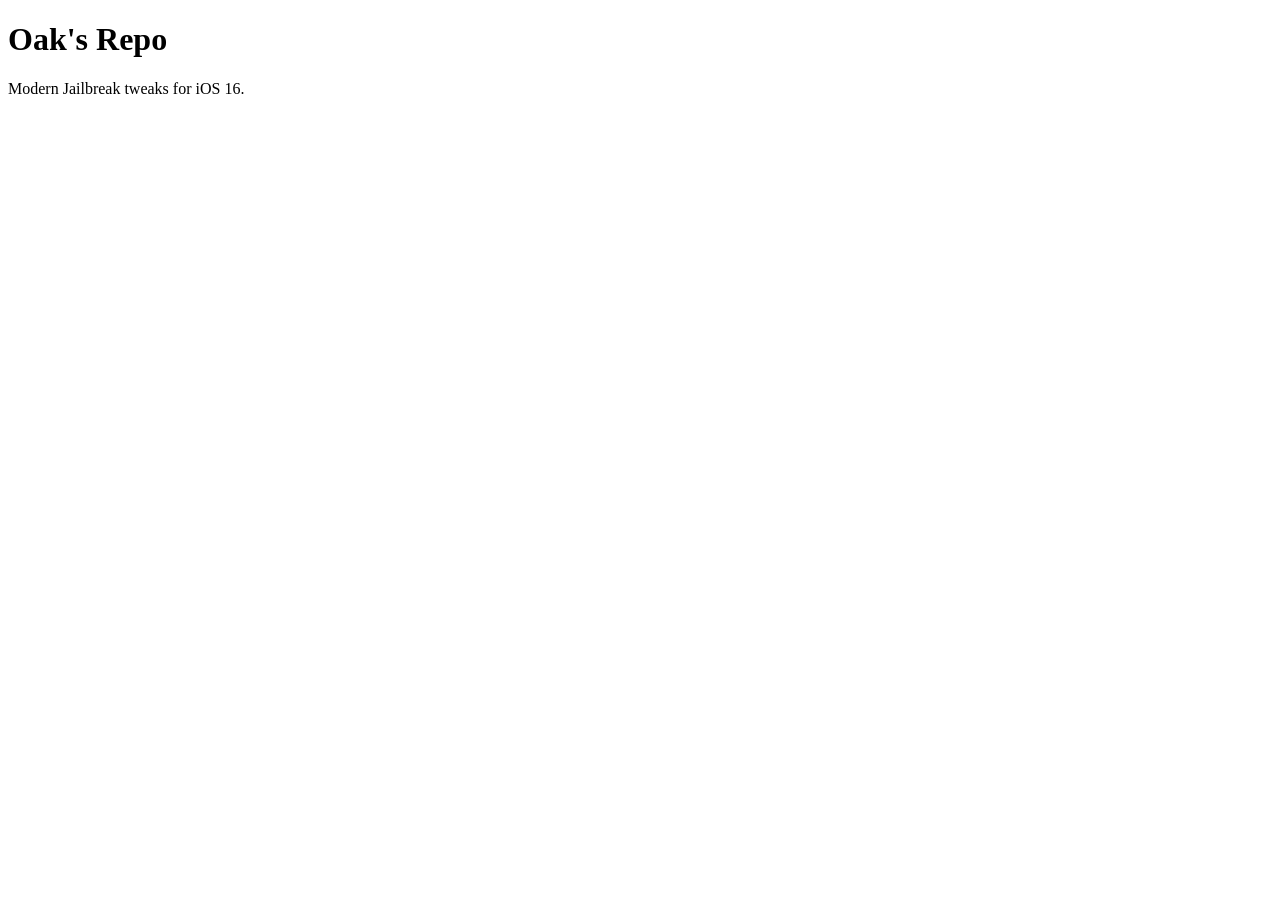
==== index.html @ a9e28c44 "Initial HTML" ====
<!DOCTYPE html>
<html>
    <head>
        <title>Oak's Repo</title>
    </head>

    <body>
        <header>
            <h1>Oak's Repo</h1>
        </header>
        <p>Modern Jailbreak tweaks for iOS 16.</p>
    </body>
</html>
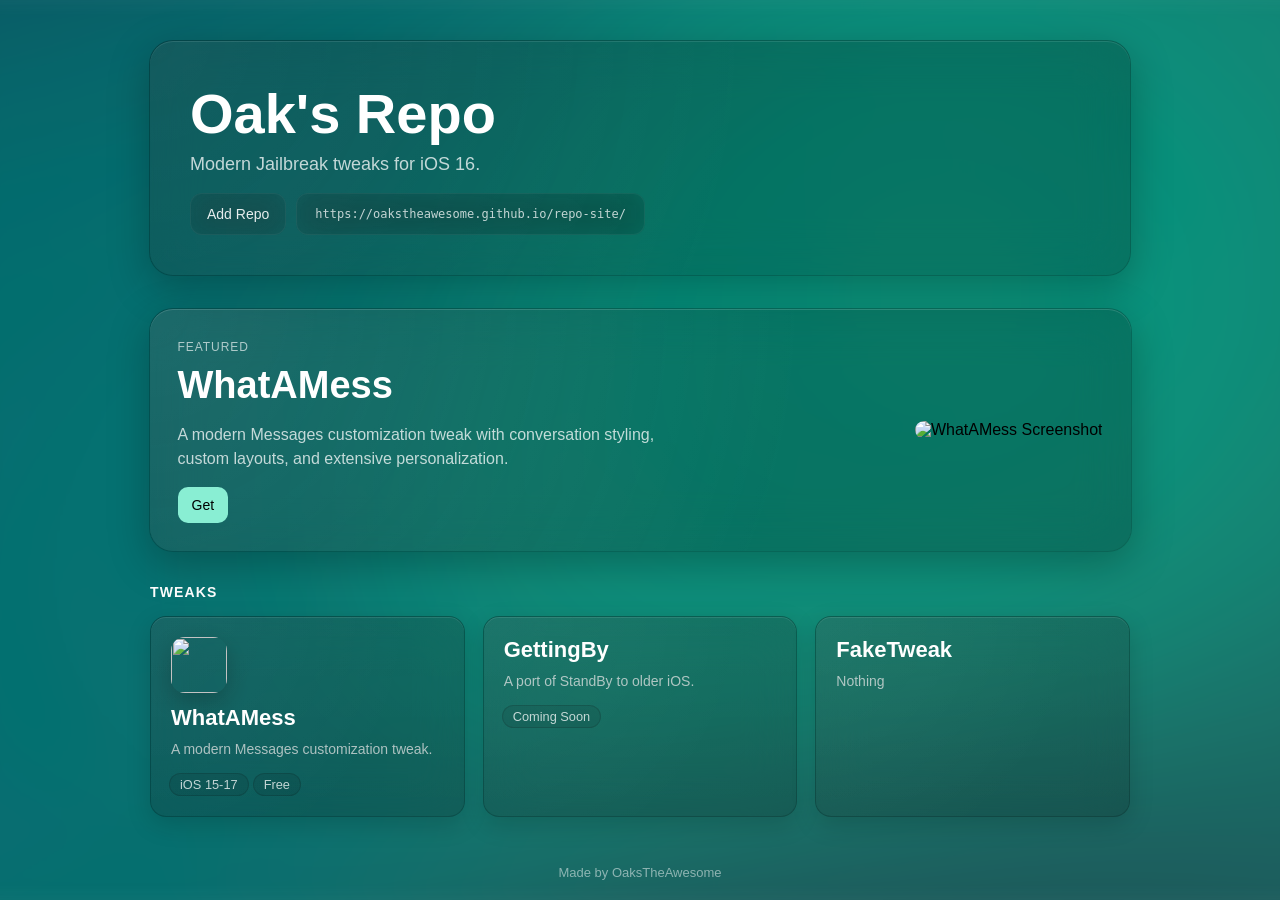
==== commit 763f7826: "button tests" ====
--- a/index.html
+++ b/index.html
@@ -2,12 +2,91 @@
 <html>
     <head>
         <title>Oak's Repo</title>
+        <link rel="stylesheet" href="style.css">
     </head>
 
     <body>
-        <header>
+
+        <header class="repo-header">
             <h1>Oak's Repo</h1>
+            <p>Modern Jailbreak tweaks for iOS 16.</p>
+
+            <div class="repo-actions">
+                <a class="repo-btn" href="sileo://source/https://oakstheawesome.github.io/repo-site/"
+                    >Add Repo
+                </a>
+
+                <div class="repo-link" onclick="copyRepoUrl()">
+                    https://oakstheawesome.github.io/repo-site/
+                </div>
+            </div>
         </header>
-        <p>Modern Jailbreak tweaks for iOS 16.</p>
+
+        <section class="featured-tweak">
+            <div class="featured-content">
+                <span class="featured-label">FEATURED</span>
+
+                <h2>WhatAMess</h2>
+
+                <p>
+                    A modern Messages customization tweak with
+                    conversation styling, custom layouts,
+                    and extensive personalization.
+                </p>
+
+                <div class="featured-actions">
+                    <a class="install-btn" href="sileo://package/com.oakstheawesome.whatamess">
+                        Get</a>
+                </div>
+            </div>
+
+        <div class="featured-shot">
+            <img
+                src="images/whatamess-preview.png"
+                alt="WhatAMess Screenshot">
+        </div>
+        </section>
+
+
+    <main>
+        <h2>Tweaks</h2>
+            <div class="tweak-grid">
+                <a class="card" href="tweaks/WhatAMess.html">
+                    <img class="tweak-icon" src="images/whatamess-icon.png">
+                        <h3>WhatAMess</h3>
+                        <p>A modern Messages customization tweak.</p>
+                        <div class="card-badges">
+                            <span class="badge">iOS 15-17</span>
+                            <span class="badge">Free</span>
+                        </div>
+                </a>
+
+                <a class="card" href="GettingBy.html">
+                        <h3>GettingBy</h3>
+                        <p>A port of StandBy to older iOS.</p>
+                        <div class="card-badges">
+                            <span class="badge">Coming Soon</span>
+                        </div>
+                </a>
+
+                <a class="card" href="FakeTweak.html">
+                        <h3>FakeTweak</h3>
+                        <p>Nothing</p>
+                </a>
+            </div>
+
+    </main>
+
+    <script>
+        function copyRepoUrl() {
+            navigator.clipboard.writeText(
+                "https://oakstheawesome.github.io/repo-site/"
+            );
+        }
+    </script>
+
+    <footer>
+        Made by OaksTheAwesome
+    </footer>
     </body>
 </html>
--- a/style.css
+++ b/style.css
@@ -0,0 +1,587 @@
+body {
+    position: relative;
+    font-family: Arial, sans-serif;
+    margin: 20px;
+}
+
+body::before {
+    content: "";
+    position: fixed;
+    inset: 0;
+    background-image: url("images/background.jpeg");
+    background-size: cover;
+    background-position: center;
+    background-repeat: no-repeat;
+    filter: blur(24px);
+    transform: scale(1.1);
+    z-index: -2;
+    pointer-events: none;
+}
+
+body::after {
+    content: "";
+    position: fixed;
+    inset: 0;
+    background: rgba(0, 0, 0, 0.25);
+    z-index: -1;
+    pointer-events: none;
+}
+
+main {
+    max-width: 980px;
+    margin: 0 auto;
+}
+
+.repo-header::before {
+    content: "";
+    position: absolute;
+    inset: 0;
+    background:
+        radial-gradient(
+            circle at top left,
+            rgba(255,255,255,0.06),
+            transparent 60%
+        );
+    pointer-events: none;
+}
+
+.repo-header {
+    max-width: 900px;
+    margin: 40px auto 32px auto;
+    padding: 40px;
+    background: rgba(0,0,0,0.2);
+    backdrop-filter: blur(24px);
+    border: 1px solid rgba(0,0,0,0.15);
+    border-radius: 24px;
+    box-shadow:
+        0 12px 40px rgba(0,0,0,0.25),
+        inset 0 1px 0 rgba(255,255,255,0.1);
+    position: relative;
+    overflow: hidden;
+}
+
+.repo-header h1 {
+    margin: 0;
+    font-size: 56px;
+    font-weight: 700;
+    color: white;
+}
+
+.repo-header p {
+    margin-top: 8px;
+    font-size: 18px;
+    color: rgba(255,255,255,0.75);
+}   
+
+.repo-actions {
+    margin-top: 14px;
+    display: flex;
+    gap: 10px;
+}
+
+.repo-btn {
+    display: inline-flex;
+    align-items: center;
+    justify-content: center;
+    padding: 12px 16px;
+    border-radius: 12px;
+    border: 1px solid rgba(255,255,255,0.05);
+    background: rgba(0,0,0,0.05);
+    backdrop-filter: blur(16px);
+    color: rgba(255,255,255,0.9);
+    text-decoration: none;
+    font-size: 14px;
+    font-weight: 500;
+    transition:
+        transform 0.2s ease,
+        background 0.2s ease,
+        border-color 0.2s ease;
+}
+
+.repo-btn:hover {
+    transform: translateY(-2px);
+    background: #89eed3;
+    border-color: rgba(5,255,193,0.25);
+    color: black;
+}
+
+.repo-actions button:hover {
+    transform:  translateY(-2px);
+    background: #89eed3;
+    border-color: rgba(5, 255, 193, 0.25);
+}
+
+.repo-link {
+    cursor: pointer;
+    display: flex;
+    align-items: center;
+    padding: 12px 18px;
+    border-radius: 12px;
+    background: rgba(0,0,0,0.05);
+    backdrop-filter: blur(16px);
+    border: 1px solid rgba(255,255,255,0.05);
+    color: rgba(255,255,255,0.75);
+    font-family: monospace;
+    font-size: 12px;
+    transition: background 0.2s ease,
+                transform 0.2s ease;
+}
+
+.repo-link:hover {
+    background: rgba(255, 255, 255, 0.08);
+    transform: translateY(-2px);
+}
+
+.featured-tweak::before {
+    content: "";
+    position: absolute;
+    inset: 0;
+    background:
+        radial-gradient(
+            circle at top left,
+            rgba(255,255,255,0.1),
+            transparent 65%
+        );
+    pointer-events: none;
+}
+
+.featured-tweak {
+    max-width: 925px;
+    margin: 0 auto 32px auto;
+    padding: 28px;
+    display: flex;
+    align-items: center;
+    justify-content: space-between;
+    gap: 32px;
+    background: rgba(0,0,0,0.2);
+    backdrop-filter: blur(24px);
+    border: 1px solid rgba(0,0,0,0.1);
+    border-radius: 24px;
+    overflow: hidden;
+    box-shadow:
+        0 12px 40px rgba(0,0,0,0.25),
+        inset 0 1px 0 rgba(255,255,255,0.15);
+    position: relative;
+}
+
+.featured-content {
+    flex: 1;
+    position: relative;
+    z-index: 1;
+}
+
+.featured-label {
+    display: inline-block;
+    font-size: 12px;
+    letter-spacing: 0.08em;
+    color: rgba(255,255,255,0.65);
+    margin-bottom: 10px;
+}
+
+.featured-content h2 {
+    font-size: 38px;
+    color: white;
+    margin: 0 0 12px 0;
+}
+
+.featured-content p {
+    font-size: 16px;
+    line-height: 1.5;
+    color: rgba(255,255,255,0.75);
+    max-width: 500px;
+}
+
+.featured-tweak img {
+    width: 350px;
+    border-radius: 24px;
+    transition:
+        transform 0.3s ease,
+        box-shadow 0.3s ease;
+}
+
+.featured-tweak:hover img {
+    transform: scale(1.03);
+    box-shadow:
+        0 8px 20px rgba(0,0,0,0.35);
+}
+
+.tweak-grid {
+    display: grid;
+    grid-template-columns: repeat(auto-fit, minmax(260px, 1fr));
+    gap: 18px;
+}
+
+main h2 {
+    color: white;
+    font-size: 14px;
+    text-transform: uppercase;
+    letter-spacing: 0.08em;
+    margin-bottom: 16px;
+}   
+
+.card {
+    display: flex;
+    flex-direction: column;
+    padding: 20px;
+    margin: 0;
+    background: rgba(0, 0, 0, 0.2);
+    backdrop-filter: blur(24px);
+    border: 1px solid rgba(0, 0, 0, 0.15);
+    border-radius: 16px;
+    text-decoration: none;
+    color: inherit;
+    transition: transform 0.2s ease,
+                box-shadow 0.2s ease,
+                border-color 0.2s ease;
+    box-shadow:
+            0 8px 24px rgba(0, 0, 0, 0.15),
+            inset 0 1px 0 rgba(255, 255, 255, 0.1);
+    min-height: 50px;
+    position: relative;
+    overflow: hidden;
+}
+
+.card:hover {
+    transform: translateY(-4px);
+    border-color: rgba(255, 255, 255, 0.1);
+    box-shadow:
+        0 12px 32px rgba(0, 0, 0, 0.25),
+        inset 0 1px 0 rgba(255, 255, 255, 0.15);
+}
+
+.badge {
+    display: inline-block;
+    background: rgba(0, 0, 0, 0.1);
+    font-size: 0.8em;
+    padding: 3px 10px;
+    align-self: flex-start;
+    margin-left: -2px;
+    margin-top: 4px;
+    border: 1px solid rgba(0, 0, 0, 0.15);
+    border-radius: 999px;
+    color: rgba(255, 255, 255, 0.75);
+}
+
+.tweak-icon {
+    width: 56px;
+    height: 56px;
+    border-radius: 14px;
+    margin-bottom: 12px;
+    box-shadow: 0 8px 24px rgba(0, 0, 0, 0.25);
+}
+
+.card-badges {
+    display: flex;
+    gap: 6px;
+    margin-top: 8px;
+    flex-wrap: wrap;
+}
+
+a h3 {
+    font-size: 22px;
+    color: white;
+    margin: 0 0 6px 0;
+}
+
+a p {
+    font-size: 14px;
+    color: rgba(225,225,225,0.75);
+    margin: 4px 0;
+}
+
+footer {
+    margin-top: 48px;
+    text-align: center;
+    color: rgba(255,255,255,0.5);
+    font-size: 13px;
+}
+
+/* Tweak Pages */
+.tweak-page {
+    max-width: 800px;
+    margin: 40px auto;
+    padding: 0 16px;
+}
+
+.card::before,
+.tweak-header::before,
+.tweak-section::before {
+    content: "";
+    position: absolute;
+    inset: -1px;
+
+    border-radius: inherit;
+
+    background:
+        radial-gradient(
+            circle at top left,
+            rgba(255, 255, 255, 0.045),
+            rgba(255,255,255,0.025),
+            transparent 70%
+        ),
+        linear-gradient(
+            180deg,
+            rgba(255,255,255,0.03),
+            rgba(255,255,255,0.01)
+    );
+
+    pointer-events: none;
+}
+
+.tweak-header {
+    background: rgba(0,0,0,0.3);
+    backdrop-filter: blur(24px);
+    border: 1px solid rgba(0,0,0,0.1);
+    border-radius: 14px;
+    padding: 18px;
+    margin-bottom: 16px;
+    box-shadow:
+        0 8px 32px rgba(0,0,0,0.1),
+        inset 0 1px 0 rgba(255,255,255,0.25),
+        inset 0 -1px 0 rgba(0,0,0,0.05);
+}
+
+.tweak-header h1 {
+    color: #eee;
+    font-size: 32px;
+    margin: 0 0 6px 0;
+}
+
+.subtitle {
+    font-size: 14px;
+    color: #f5f5f5;
+    margin: 0 0 12px 0;
+}
+
+.tweak-header p {
+    color: #e6e6e6;
+    margin-bottom: 12px;
+}
+
+.badges {
+    display: flex;
+    gap: 8px;
+    margin-bottom: 16px;
+}
+
+.badges span {
+    font-size: 12px;
+    color: #f5f5f5;
+    padding: 4px 8px;
+    border: 1px solid rgba(0, 0, 0, 0.1);
+    backdrop-filter: blur(0.15);
+    border-radius: 999px;
+    background: rgba(0, 0, 0, 0.5);
+}
+
+.install-btn {
+    display: inline-flex;
+    align-items: center;
+    justify-content: center;
+    text-decoration: none;
+    padding: 10px 14px;
+    border-radius: 10px;
+    font-size: 14px;
+    border: none;
+    background: #89eed3;
+    color: black;
+    cursor: pointer;
+    transition: transform 0.2s ease;
+}
+
+.install-btn:hover {
+    transform: translateY(-2px);
+}
+
+.screenshot-row {
+    overflow-x: auto;
+    padding: 0 16px;
+
+    scroll-snap-type: x mandatory;
+}
+
+.screenshot-track {
+    display: flex;
+    gap: 12px;
+    width: max-content;
+    margin: 0 auto;
+}
+
+.screenshot-track:has(.screenshot:hover) .screenshot {
+    opacity: 1;
+    transform: scale(1);
+}
+
+.screenshot {
+    flex: 0 0 auto;
+    height: auto;
+    border: 1px solid rgba(255, 255, 255, 0.1);
+    border-radius: 12px;
+    overflow: hidden;
+    scroll-snap-align: center;
+    filter: blur(0.2px);
+    opacity: 0.9;
+    transform: scale(0.98);
+    transition: transform 0.2s ease, opacity 0.2s ease, box-shadow 0.2s ease;
+    box-shadow:
+        0 8px 32px rgba(0,0,0,0.15),
+        inset 0 1px 0 rgba(255,255,255,0.15),
+        inset 0 -1px 0 rgba(255,255,255,0.05);
+}
+
+.screenshot img {
+    width: auto;
+    max-height: 400px;
+    object-fit: contain;
+    display: block;
+}
+
+.screenshot:hover {
+    opacity: 1;
+    transform: scale(1);
+    filter: blur(0);
+    box-shadow: 0 8px 20px rgba(0, 0, 0, 0.12);
+}
+
+.modal {
+    display: flex;
+    position: fixed;
+    z-index: 1000;
+    left: 0;
+    top: 0;
+    width: 100%;
+    height: 100%;
+    opacity: 0;
+    visibility: hidden;
+    background: rgba(0, 0, 0, 0.4);
+    backdrop-filter: blur(12px);
+    transition: opacity 0.2s ease, visibility 0.2s ease;
+}
+
+.modal.open {
+    opacity: 1;
+    visibility: visible;
+}
+
+.modal-content {
+    display: block;
+    margin: 60px auto;
+    max-width: 90%;
+    max-height: 80%;
+    opacity: 1;
+    transform: scale(1);
+    transition:
+        opacity 0.2s ease,
+        transform 0.2s ease;
+    border-radius: 12px;
+}
+
+.modal-content.changing {
+    opacity: 0;
+    transform: scale(0.85);
+}
+
+.close {
+    position: absolute;
+    top: 20px;
+    right: 30px;
+    font-size: 30px;
+    color: white;
+    cursor: pointer;
+}
+
+.modal-nav {
+    position: absolute;
+    top: 50%;
+    transform: translateY(-50%);
+    border: none;
+    background: rgba(255, 255, 255, 0.1);
+    backdrop-filter: blur(10px);
+    width: 48px;
+    height: 48px;
+    border-radius: 999px;
+    font-size: 24px;
+    cursor: pointer;
+        transition:
+        transform 0.2s ease, background 0.2s ease;
+}
+
+.modal-nav:hover {
+    transform: translateY(-50%) scale(1.08);
+}
+
+.prev {
+    left: 24px;
+    color: white;
+}
+
+.next {
+    right: 24px;
+    color: white;
+}
+
+.tweak-meta {
+    margin-top: 12px;
+    margin-left: 4px;
+    margin-right: 8px;
+    padding-top: 12px;
+    border-top: 1px solid #eee;
+    display: flex;
+    flex-direction: column;
+    gap: 6px;
+    font-size: 12px;
+    color: rgba(255, 255, 255, 0.6);
+}
+
+.tweak-meta span {
+    color: white;
+    font-weight: 500;
+    margin-right: 4px;
+}
+
+.tweak-desc h2 {
+    font-size: 24px;
+    margin-bottom: 6px;
+}
+
+.tweak-section {
+    max-width: 800px;
+    margin: 18px auto;
+    background: rgba(0, 0, 0, 0.05);
+    backdrop-filter: blur(24px);
+    border: 1px solid rgba(0, 0, 0, 0.1);
+    border-radius: 14px;
+    box-shadow:
+        0 8px 32px rgba(0,0,0,0.1),
+        inset 0 1px 0 rgba(255,255,255,0.2),
+        inset 0 -1px 0 rgba(0,0,0,0.05);
+    padding: 24px 16px;
+}
+
+.tweak-section h2 {
+    font-size: 14px;
+    font-weight: 600;
+    margin: 0 0 8px 0;
+    color: white;
+    text-transform: uppercase;
+    letter-spacing: 0.06em;
+}
+
+.tweak-section p {
+    font-size: 14px;
+    line-height: 1.25;
+    color: rgba(255, 255, 255, 0.75);
+    margin: 0;
+}
+
+.tweak-section ul {
+    margin: 0;
+    padding-left: 18px;
+}
+
+.tweak-section li {
+    font-size: 14px;
+    line-height: 1.5;
+    margin-bottom: 6px;
+    color: rgba(255, 255, 255, 0.75);
+}
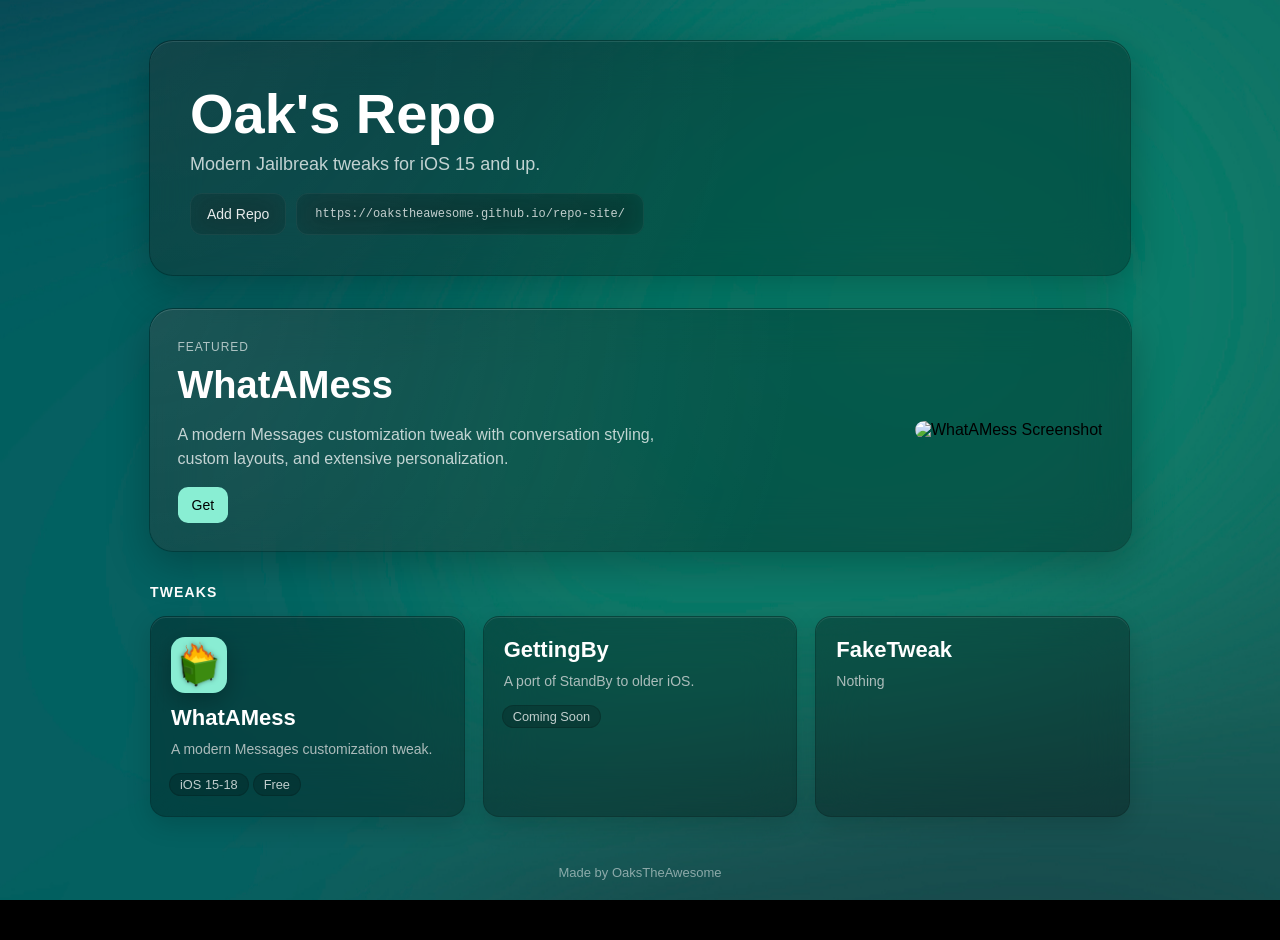
==== commit 3d0f684a: "lol" ====
--- a/index.html
+++ b/index.html
@@ -1,6 +1,7 @@
 <!DOCTYPE html>
 <html>
     <head>
+        <meta name="viewport" content="width=device-width, initial-scale=1">
         <title>Oak's Repo</title>
         <link rel="stylesheet" href="style.css">
     </head>
@@ -9,7 +10,7 @@
 
         <header class="repo-header">
             <h1>Oak's Repo</h1>
-            <p>Modern Jailbreak tweaks for iOS 16.</p>
+            <p>Modern Jailbreak tweaks for iOS 15 and up.</p>
 
             <div class="repo-actions">
                 <a class="repo-btn" href="sileo://source/https://oakstheawesome.github.io/repo-site/"
@@ -56,7 +57,7 @@
                         <h3>WhatAMess</h3>
                         <p>A modern Messages customization tweak.</p>
                         <div class="card-badges">
-                            <span class="badge">iOS 15-17</span>
+                            <span class="badge">iOS 15-18</span>
                             <span class="badge">Free</span>
                         </div>
                 </a>
--- a/style.css
+++ b/style.css
@@ -1,29 +1,48 @@
+html {
+    height: 100%;
+    min-height: 100%;
+    background: #000;
+}
+
 body {
     position: relative;
     font-family: Arial, sans-serif;
+    height: 100%;
     margin: 20px;
+    min-height: 100dvh;
+    overflow-x: hidden;
+    overscroll-behavior: none;
 }
 
 body::before {
     content: "";
     position: fixed;
-    inset: 0;
+    left: 0;
+    right: 0;
+    top: 0;
+    height: 100dvh;
     background-image: url("images/background.jpeg");
     background-size: cover;
     background-position: center;
     background-repeat: no-repeat;
-    filter: blur(24px);
-    transform: scale(1.1);
     z-index: -2;
     pointer-events: none;
+    will-change: transform;
+    transform: translateZ(0);
 }
 
 body::after {
     content: "";
     position: fixed;
-    inset: 0;
-    background: rgba(0, 0, 0, 0.25);
+    top: 0px;
+    left: 0px;
+    right: 0px;
+    bottom: 0px;
+    height: 100dvh;
+    background: rgba(0, 0, 0, 0.35);
     z-index: -1;
+    filter: blur(24px);
+    transform: scale(1.3);
     pointer-events: none;
 }
 
@@ -49,7 +68,7 @@
     max-width: 900px;
     margin: 40px auto 32px auto;
     padding: 40px;
-    background: rgba(0,0,0,0.2);
+    background: rgba(0,0,0,0.3);
     backdrop-filter: blur(24px);
     border: 1px solid rgba(0,0,0,0.15);
     border-radius: 24px;
@@ -62,7 +81,7 @@
 
 .repo-header h1 {
     margin: 0;
-    font-size: 56px;
+    font-size: clamp(36px, 8vw, 56px);
     font-weight: 700;
     color: white;
 }
@@ -71,7 +90,22 @@
     margin-top: 8px;
     font-size: 18px;
     color: rgba(255,255,255,0.75);
-}   
+}
+
+@media (max-width: 768px) {
+    .repo-actions {
+        flex-direction: column;
+        align-items: stretch;
+    }
+    .repo-btn,
+    .repo-link {
+        width: 100%;
+        box-sizing: border-box;
+        justify-content: center;
+        overflow-wrap: anywhere;
+        word-break: break-word;
+    }
+}
 
 .repo-actions {
     margin-top: 14px;
@@ -153,7 +187,7 @@
     align-items: center;
     justify-content: space-between;
     gap: 32px;
-    background: rgba(0,0,0,0.2);
+    background: rgba(0,0,0,0.3);
     backdrop-filter: blur(24px);
     border: 1px solid rgba(0,0,0,0.1);
     border-radius: 24px;
@@ -205,9 +239,19 @@
         0 8px 20px rgba(0,0,0,0.35);
 }
 
+@media (max-width: 768px) {
+    .featured-tweak {
+        flex-direction: column;
+        text-align: center;
+    }
+    .featured-content p {
+        max-width: none;
+    }
+}
+
 .tweak-grid {
     display: grid;
-    grid-template-columns: repeat(auto-fit, minmax(260px, 1fr));
+    grid-template-columns: repeat(auto-fit, minmax(220px, 1fr));
     gap: 18px;
 }
 
@@ -224,7 +268,7 @@
     flex-direction: column;
     padding: 20px;
     margin: 0;
-    background: rgba(0, 0, 0, 0.2);
+    background: rgba(0, 0, 0, 0.3);
     backdrop-filter: blur(24px);
     border: 1px solid rgba(0, 0, 0, 0.15);
     border-radius: 16px;
@@ -251,7 +295,7 @@
 
 .badge {
     display: inline-block;
-    background: rgba(0, 0, 0, 0.1);
+    background: rgba(0, 0, 0, 0.2);
     font-size: 0.8em;
     padding: 3px 10px;
     align-self: flex-start;
@@ -296,44 +340,31 @@
     font-size: 13px;
 }
 
-/* Tweak Pages */
+
+/*===============
+   Tweak Pages
+================*/
+
 .tweak-page {
-    max-width: 800px;
-    margin: 40px auto;
-    padding: 0 16px;
-}
-
-.card::before,
-.tweak-header::before,
-.tweak-section::before {
-    content: "";
-    position: absolute;
-    inset: -1px;
-
-    border-radius: inherit;
-
-    background:
-        radial-gradient(
-            circle at top left,
-            rgba(255, 255, 255, 0.045),
-            rgba(255,255,255,0.025),
-            transparent 70%
-        ),
-        linear-gradient(
-            180deg,
-            rgba(255,255,255,0.03),
-            rgba(255,255,255,0.01)
-    );
-
-    pointer-events: none;
+    max-width: 720px;
+    margin: auto;
+    padding: 40px 12px;
+}
+
+@media (max-width: 600px) {
+    main,
+    .tweak-page {
+        max-width: 100%;
+        padding: 16px;
+    }
 }
 
 .tweak-header {
-    background: rgba(0,0,0,0.3);
+    background: rgba(0,0,0,0.15);
     backdrop-filter: blur(24px);
     border: 1px solid rgba(0,0,0,0.1);
     border-radius: 14px;
-    padding: 18px;
+    padding: 16px;
     margin-bottom: 16px;
     box-shadow:
         0 8px 32px rgba(0,0,0,0.1),
@@ -393,10 +424,16 @@
     transform: translateY(-2px);
 }
 
+.card:active,
+.repo-btn:active,
+.install-btn:active {
+    transform: scale(0.98);
+}
+
 .screenshot-row {
     overflow-x: auto;
     padding: 0 16px;
-
+    scroll-padding-left: 16px;
     scroll-snap-type: x mandatory;
 }
 
@@ -445,17 +482,26 @@
 
 .modal {
     display: flex;
+    align-items: center;
+    justify-content: center;
     position: fixed;
     z-index: 1000;
-    left: 0;
-    top: 0;
-    width: 100%;
-    height: 100%;
+    touch-action: pan-x;
+    inset: 0;
+    width: 100vw;
+    height: 100dvh;
     opacity: 0;
     visibility: hidden;
-    background: rgba(0, 0, 0, 0.4);
-    backdrop-filter: blur(12px);
+    background: rgba(0, 0, 0, 0.75);
+    backdrop-filter: blur(30px);
+    -webkit-backdrop-filter: blur(30px);
     transition: opacity 0.2s ease, visibility 0.2s ease;
+}
+
+html.modal-open,
+body.modal-open {
+    overflow: hidden;
+    height: 100%;
 }
 
 .modal.open {
@@ -465,7 +511,6 @@
 
 .modal-content {
     display: block;
-    margin: 60px auto;
     max-width: 90%;
     max-height: 80%;
     opacity: 1;
@@ -491,9 +536,10 @@
 }
 
 .modal-nav {
-    position: absolute;
+    position: fixed;
     top: 50%;
     transform: translateY(-50%);
+    z-index: 100000;
     border: none;
     background: rgba(255, 255, 255, 0.1);
     backdrop-filter: blur(10px);
@@ -506,17 +552,35 @@
         transform 0.2s ease, background 0.2s ease;
 }
 
+@media (max-width: 768px) {
+    .modal-nav {
+        width: 44px;
+        height: 44px;
+        font-size: 20px;
+        background: rgba(0, 0, 0, 0.45);
+        backdrop-filter: blur(12px);
+        -webkit-backdrop-filter: blur(12px);
+        z-index: 1002;
+    }
+    .prev {
+        left: 16px;
+    }
+    .next {
+        right: 16px;
+    }
+}
+
 .modal-nav:hover {
     transform: translateY(-50%) scale(1.08);
 }
 
 .prev {
-    left: 24px;
+    left: 16px;
     color: white;
 }
 
 .next {
-    right: 24px;
+    right: 16px;
     color: white;
 }
 
@@ -547,7 +611,7 @@
 .tweak-section {
     max-width: 800px;
     margin: 18px auto;
-    background: rgba(0, 0, 0, 0.05);
+    background: rgba(0, 0, 0, 0.075);
     backdrop-filter: blur(24px);
     border: 1px solid rgba(0, 0, 0, 0.1);
     border-radius: 14px;
@@ -569,7 +633,7 @@
 
 .tweak-section p {
     font-size: 14px;
-    line-height: 1.25;
+    line-height: 1.5;
     color: rgba(255, 255, 255, 0.75);
     margin: 0;
 }
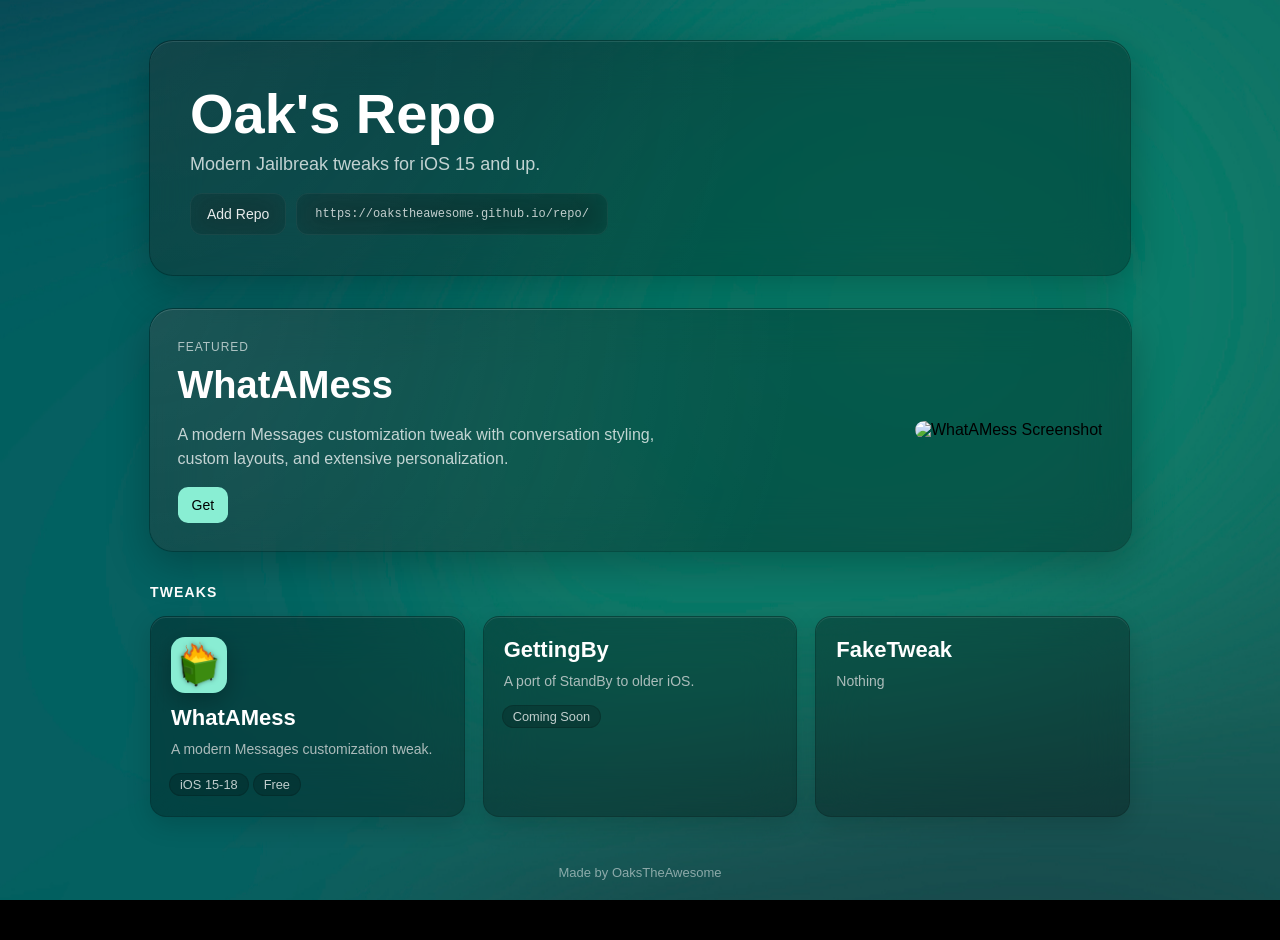
==== commit ba00df51: "Release WhatAMess 1.3 Add the 1.3 deb and index it in Packages, keeping 1.2 listed so users can stil" ====
--- a/index.html
+++ b/index.html
@@ -13,12 +13,12 @@
             <p>Modern Jailbreak tweaks for iOS 15 and up.</p>
 
             <div class="repo-actions">
-                <a class="repo-btn" href="sileo://source/https://oakstheawesome.github.io/repo-site/"
+                <a class="repo-btn" href="sileo://source/https://oakstheawesome.github.io/repo/"
                     >Add Repo
                 </a>
 
                 <div class="repo-link" onclick="copyRepoUrl()">
-                    https://oakstheawesome.github.io/repo-site/
+                    https://oakstheawesome.github.io/repo/
                 </div>
             </div>
         </header>
@@ -81,7 +81,7 @@
     <script>
         function copyRepoUrl() {
             navigator.clipboard.writeText(
-                "https://oakstheawesome.github.io/repo-site/"
+                "https://oakstheawesome.github.io/repo/"
             );
         }
     </script>
--- a/style.css
+++ b/style.css
@@ -589,7 +589,7 @@
     margin-left: 4px;
     margin-right: 8px;
     padding-top: 12px;
-    border-top: 1px solid #eee;
+    border-top: 1px solid rgba(255, 255, 255, 0.25);
     display: flex;
     flex-direction: column;
     gap: 6px;
@@ -623,12 +623,22 @@
 }
 
 .tweak-section h2 {
-    font-size: 14px;
+    font-size: 20px;
     font-weight: 600;
-    margin: 0 0 8px 0;
+    margin-top: 2px;
     color: white;
     text-transform: uppercase;
     letter-spacing: 0.06em;
+}
+ 
+.tweak-section h3 {
+    font-size: 14px;
+    font-weight: 200;
+    margin-top: 20px;
+    margin-bottom: 0;
+    color: white;
+    text-transform: uppercase;
+    letter-spacing: 0.04em;
 }
 
 .tweak-section p {
@@ -639,7 +649,8 @@
 }
 
 .tweak-section ul {
-    margin: 0;
+    margin-top: 8px;
+    margin-bottom: 0px;
     padding-left: 18px;
 }
 
@@ -648,4 +659,36 @@
     line-height: 1.5;
     margin-bottom: 6px;
     color: rgba(255, 255, 255, 0.75);
+}
+
+.github-link {
+    color: #89eed3
+}
+
+.github-link:visited{
+    color: #89eed3;
+}
+
+.twitter-link {
+    color: #89eed3
+}
+
+.twitter-link:visited{
+    color: #89eed3;
+}
+
+.email-link {
+    color: #89eed3
+}
+
+.email-link:visited{
+    color: #89eed3;
+}
+
+.youtube-link {
+    color: #89eed3
+}
+
+.youtube-link:visited{
+    color: #89eed3;
 }
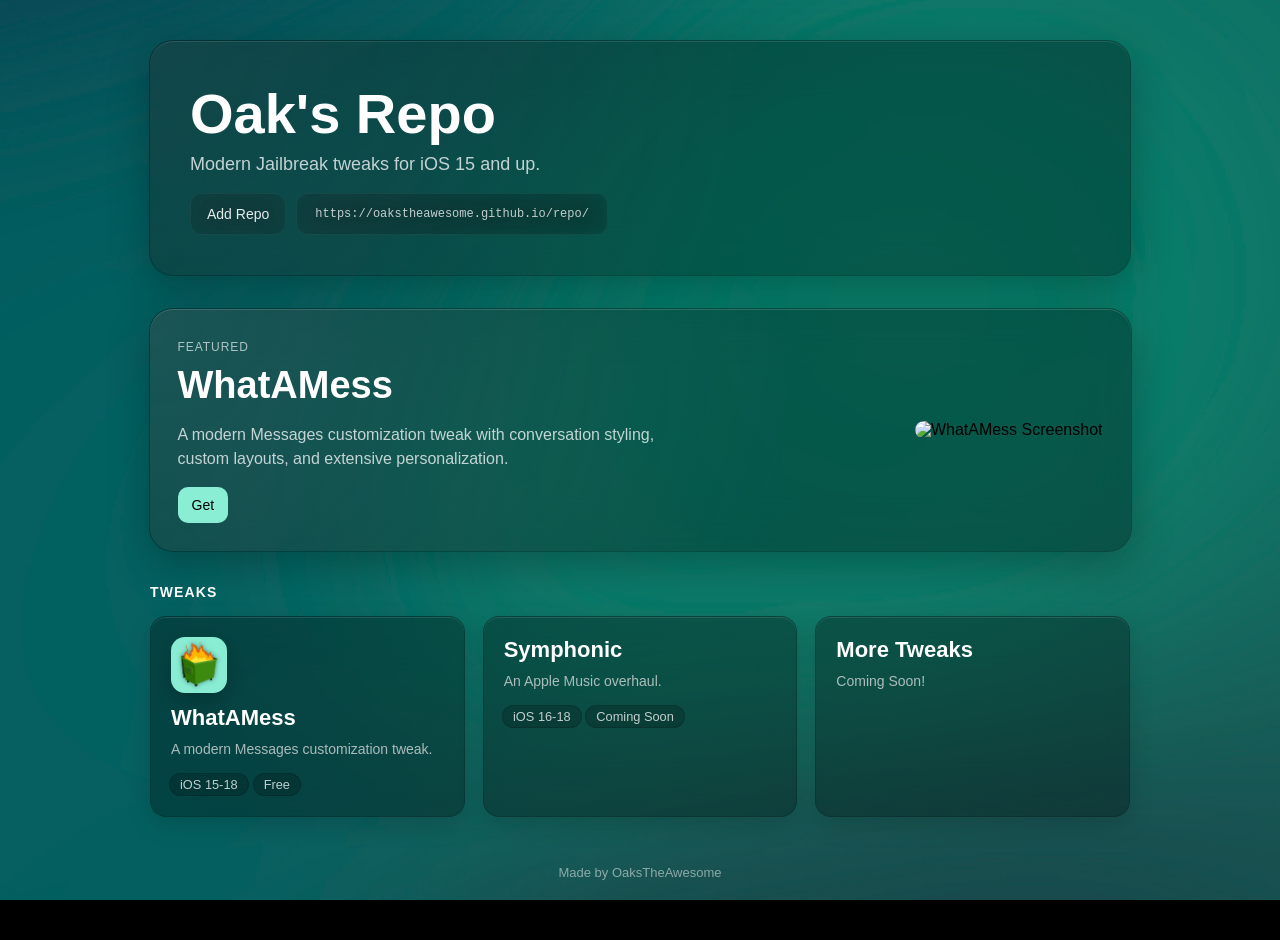
==== commit f42a6c64: "Symphonic addition on main page" ====
--- a/index.html
+++ b/index.html
@@ -63,16 +63,17 @@
                 </a>
 
                 <a class="card" href="GettingBy.html">
-                        <h3>GettingBy</h3>
-                        <p>A port of StandBy to older iOS.</p>
+                        <h3>Symphonic</h3>
+                        <p>An Apple Music overhaul.</p>
                         <div class="card-badges">
+                            <span class="badge">iOS 16-18</span>
                             <span class="badge">Coming Soon</span>
                         </div>
                 </a>
 
                 <a class="card" href="FakeTweak.html">
-                        <h3>FakeTweak</h3>
-                        <p>Nothing</p>
+                        <h3>More Tweaks</h3>
+                        <p>Coming Soon!</p>
                 </a>
             </div>
 
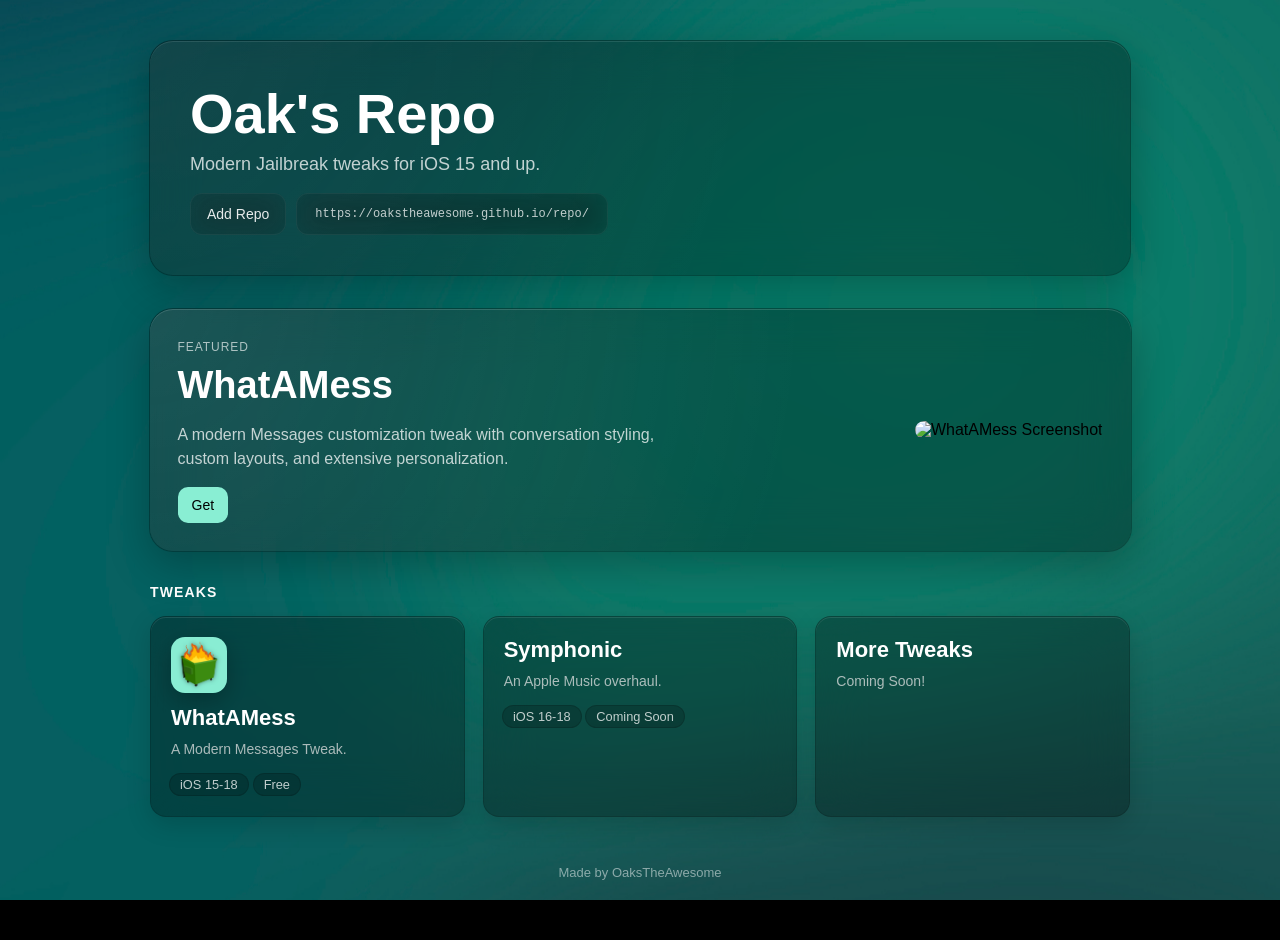
==== commit 23b5ceac: "WAM info update" ====
--- a/index.html
+++ b/index.html
@@ -55,7 +55,7 @@
                 <a class="card" href="tweaks/WhatAMess.html">
                     <img class="tweak-icon" src="images/whatamess-icon.png">
                         <h3>WhatAMess</h3>
-                        <p>A modern Messages customization tweak.</p>
+                        <p>A Modern Messages Tweak.</p>
                         <div class="card-badges">
                             <span class="badge">iOS 15-18</span>
                             <span class="badge">Free</span>
